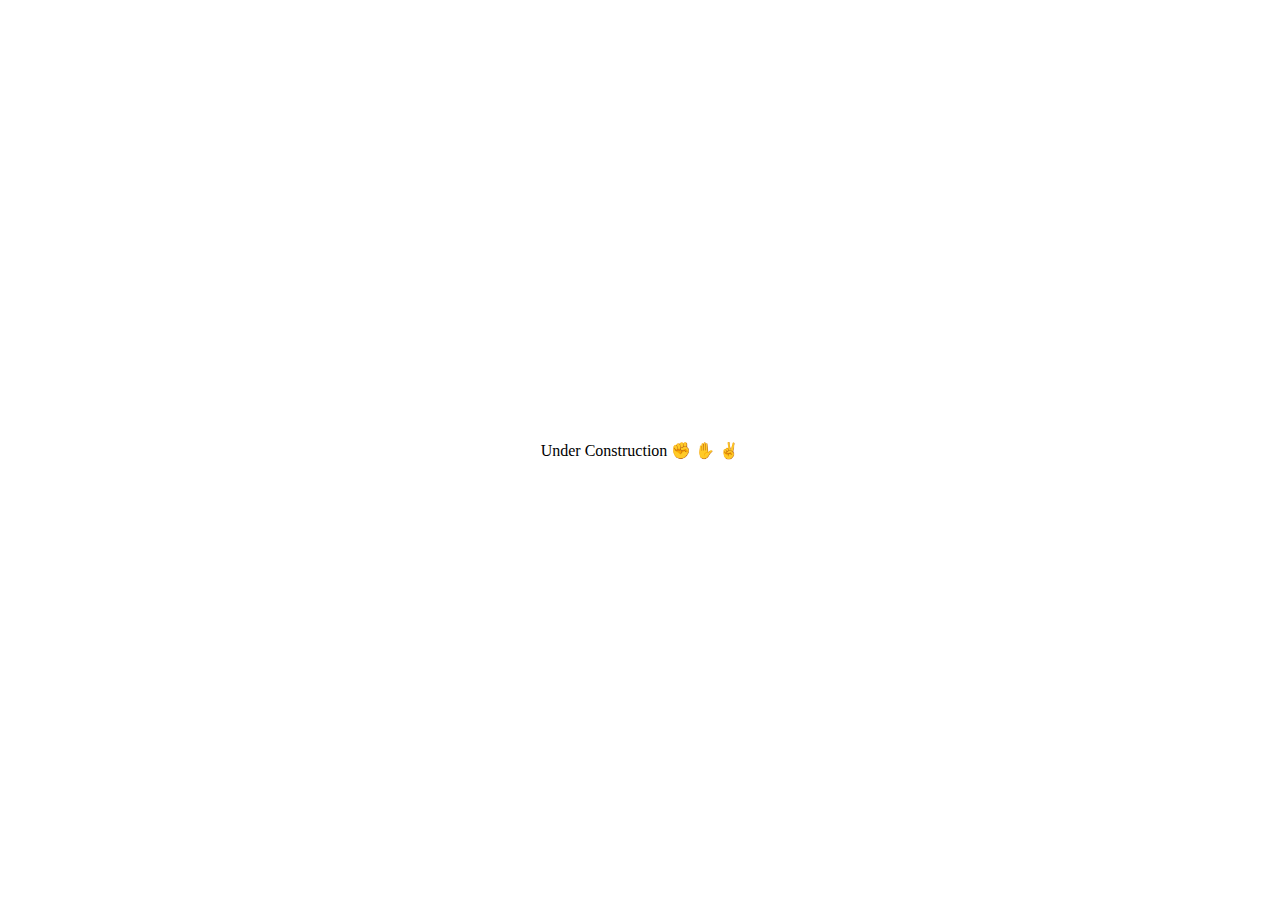
==== odin-project-learning/lesson7rps/index.html @ a90ab843 "Add placeholder interface" ====
<!DOCTYPE html>
<html lang="en">
<head>
    <meta charset="UTF-8">
    <meta name="viewport" content="width=device-width, initial-scale=1.0">
    <title>Rock Paper Scissors Simulator</title>
    <link rel="stylesheet" href="style.css">
</head>
<body>
    <div id="mainwrapper">Under Construction &#9994 &#9995 &#9996</div>
</body>
<script src="script.js"></script>
</html>
---- odin-project-learning/lesson7rps/style.css ----
* {
    box-sizing:border-box;
}

html, body {
    height:100%;
}

#mainwrapper {
    position: absolute;
    top: 50%;
    left: 50%;
    transform: translateX(-50%) translateY(-50%);
}
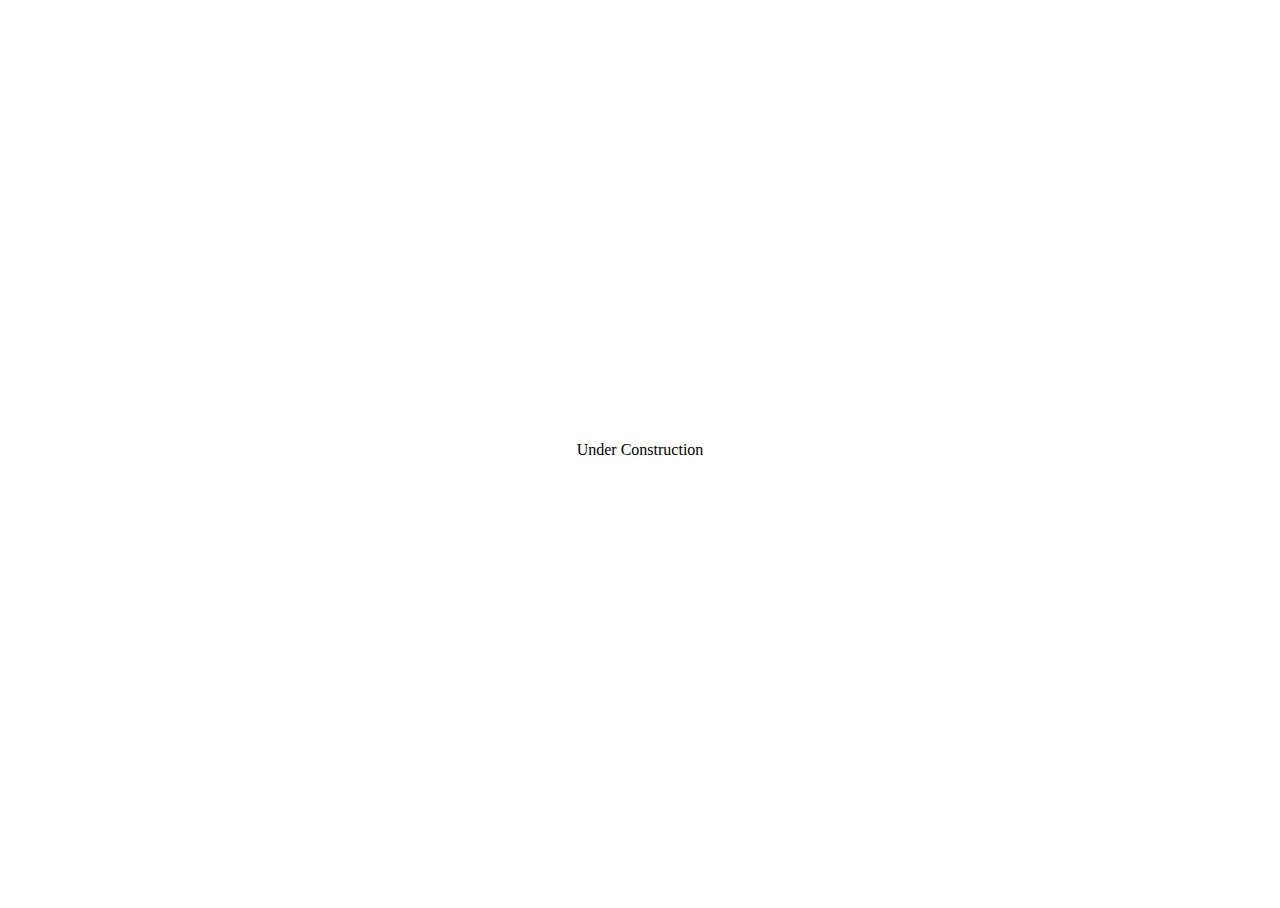
==== commit b3eda69b: "Layout styles and add constants for ASCII hand characters" ====
--- a/odin-project-learning/lesson7rps/index.html
+++ b/odin-project-learning/lesson7rps/index.html
@@ -7,7 +7,7 @@
     <link rel="stylesheet" href="style.css">
 </head>
 <body>
-    <div id="mainwrapper">Under Construction &#9994 &#9995 &#9996</div>
+    <div id="mainwrapper">Under Construction</div>
 </body>
 <script src="script.js"></script>
 </html>--- a/odin-project-learning/lesson7rps/style.css
+++ b/odin-project-learning/lesson7rps/style.css
@@ -11,4 +11,22 @@
     top: 50%;
     left: 50%;
     transform: translateX(-50%) translateY(-50%);
-}+    height: 80%;
+    display: flex;
+    flex-direction: column;
+    align-items: center;
+    justify-content: center;
+}
+
+#oppdisplay {
+    flex: 1 0 25vh;
+}
+
+#playtray {
+    flex: 1 0 10vh;
+}
+
+#playerdisplay {
+    flex: 1 0 25vh;
+}
+
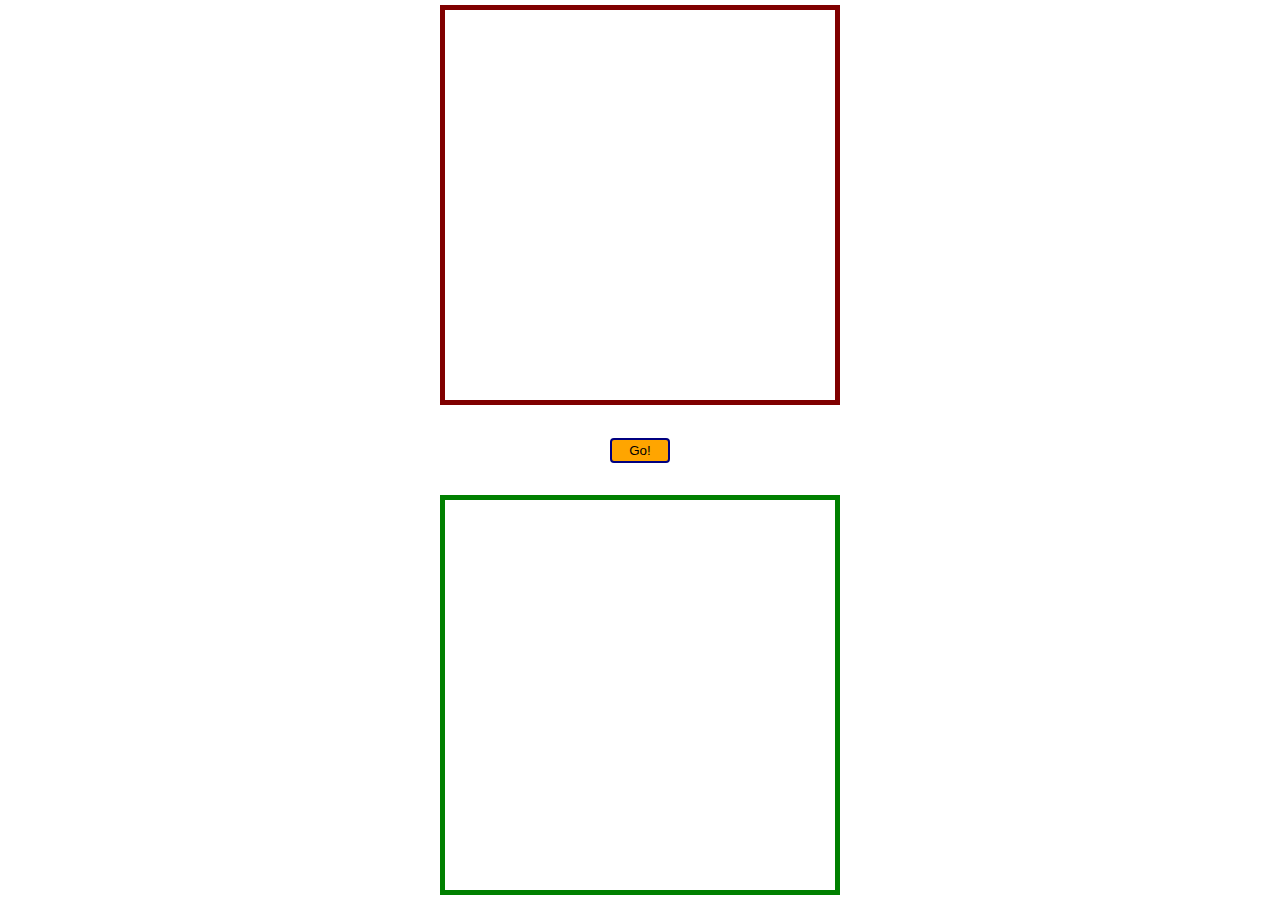
==== commit e3b76d78: "Layout UI for RPS" ====
--- a/odin-project-learning/lesson7rps/index.html
+++ b/odin-project-learning/lesson7rps/index.html
@@ -7,7 +7,17 @@
     <link rel="stylesheet" href="style.css">
 </head>
 <body>
-    <div id="mainwrapper">Under Construction</div>
+    <div id="mainwrapper">
+        <div id="oppdisplay">
+
+        </div>
+        <div id="playtray">
+            <button id="gobutton">Go!</button>
+        </div>
+        <div id="playerdisplay">
+
+        </div>
+    </div>
 </body>
 <script src="script.js"></script>
 </html>--- a/odin-project-learning/lesson7rps/style.css
+++ b/odin-project-learning/lesson7rps/style.css
@@ -19,14 +19,50 @@
 }
 
 #oppdisplay {
-    flex: 1 0 25vh;
+    flex: 1 0 400px;
+    width: 400px;
+    border: solid 5px maroon;
 }
 
 #playtray {
     flex: 1 0 10vh;
+    display: flex;
+    align-items: center;
+    justify-content: center;
 }
 
 #playerdisplay {
-    flex: 1 0 25vh;
+    flex: 1 0 400px;
+    width: 400px;
+    border: solid 5px green;
 }
 
+#gobutton {
+    display: flex;
+    flex-direction: column;
+    justify-content: center;
+    flex: 1 0 60px;
+    height: 25px;
+    text-align: center;
+    background-color: orange;
+    border-radius: 4px;
+    border: solid 2px navy;
+}
+
+#gobutton:active {
+    animation-name: pressed;
+    animation-duration: 1s;
+    animation-timing-function: linear;
+}
+
+@keyframes pressed {
+    33% {
+        background-color: red;
+    }
+    66% {
+        background-color: blue;
+    }
+    100% {
+        background-color: orange;
+    }
+}
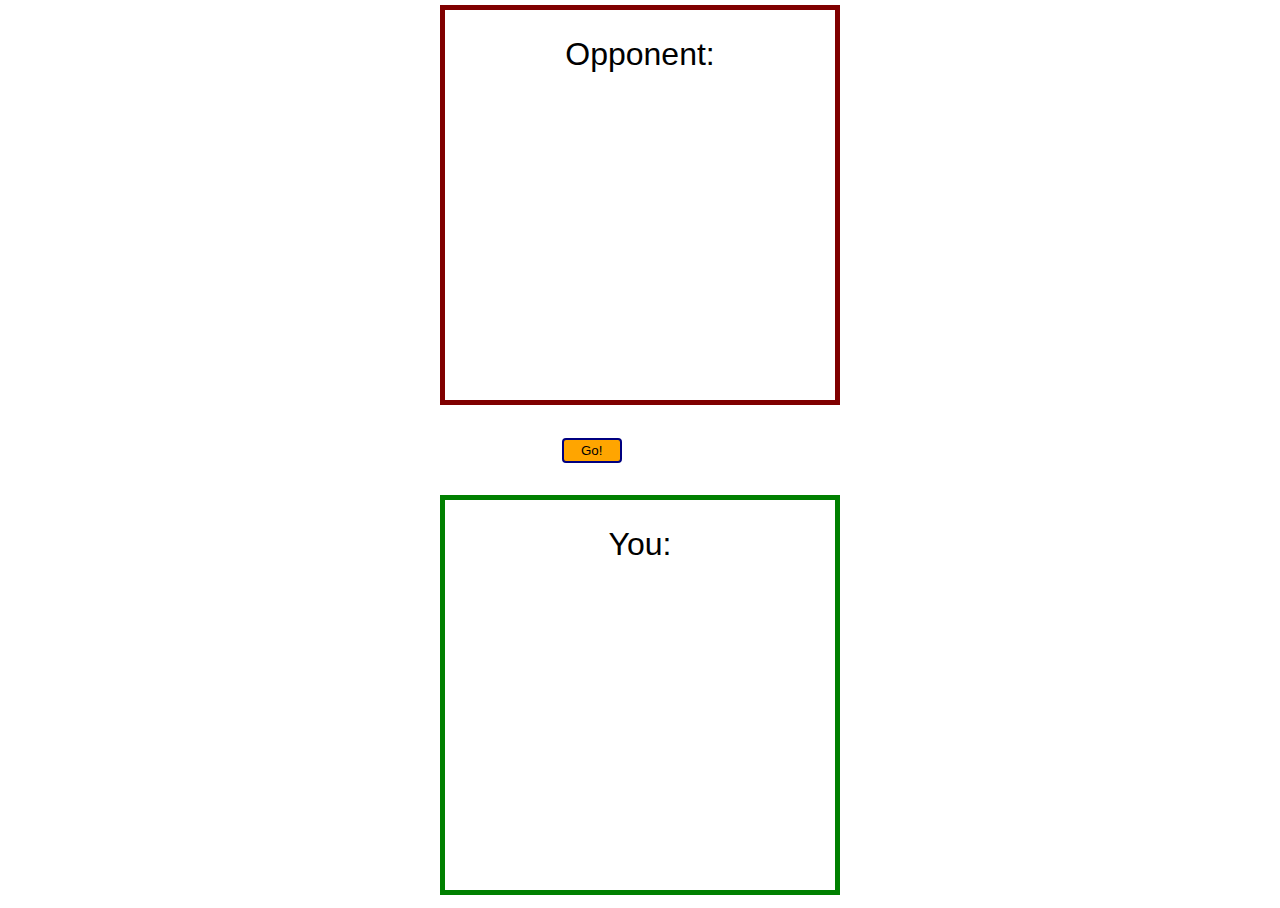
==== commit e564c9d8: "Added interactive RPS functionality" ====
--- a/odin-project-learning/lesson7rps/index.html
+++ b/odin-project-learning/lesson7rps/index.html
@@ -9,13 +9,16 @@
 <body>
     <div id="mainwrapper">
         <div id="oppdisplay">
-
+            <div style="font-size: 2em; font-family: sans-serif;"> Opponent: </div>
+            <div id="oppchoice"></div>
         </div>
         <div id="playtray">
             <button id="gobutton">Go!</button>
+            <div id="playresult" style="font-size: 1.5em;"></div>
         </div>
         <div id="playerdisplay">
-
+            <div style="font-size: 2em; font-family: sans-serif;"> You: </div>
+            <div id="playchoice"></div>
         </div>
     </div>
 </body>
--- a/odin-project-learning/lesson7rps/style.css
+++ b/odin-project-learning/lesson7rps/style.css
@@ -3,7 +3,7 @@
 }
 
 html, body {
-    height:100%;
+    height: 100dvh;
 }
 
 #mainwrapper {
@@ -18,30 +18,43 @@
     justify-content: center;
 }
 
-#oppdisplay {
+#oppdisplay, #playerdisplay {
+    display: flex;
+    justify-content: space-around;
+    align-items: center;
+    flex-direction: column;
     flex: 1 0 400px;
     width: 400px;
+}
+
+#oppdisplay {
     border: solid 5px maroon;
+}
+
+#playerdisplay {
+    border: solid 5px green;
+}
+
+#oppchoice, #playchoice {
+    width: 250px;
+    height: 250px;
+    font-size: 10em;
+    text-align: center;
 }
 
 #playtray {
     flex: 1 0 10vh;
+    width: 350px;
     display: flex;
     align-items: center;
-    justify-content: center;
-}
-
-#playerdisplay {
-    flex: 1 0 400px;
-    width: 400px;
-    border: solid 5px green;
+    justify-content: space-evenly;
 }
 
 #gobutton {
     display: flex;
     flex-direction: column;
     justify-content: center;
-    flex: 1 0 60px;
+    flex: 0 0 60px;
     height: 25px;
     text-align: center;
     background-color: orange;
@@ -51,7 +64,7 @@
 
 #gobutton:active {
     animation-name: pressed;
-    animation-duration: 1s;
+    animation-duration: 150ms;
     animation-timing-function: linear;
 }
 
@@ -60,7 +73,7 @@
         background-color: red;
     }
     66% {
-        background-color: blue;
+        background-color: purple;
     }
     100% {
         background-color: orange;
